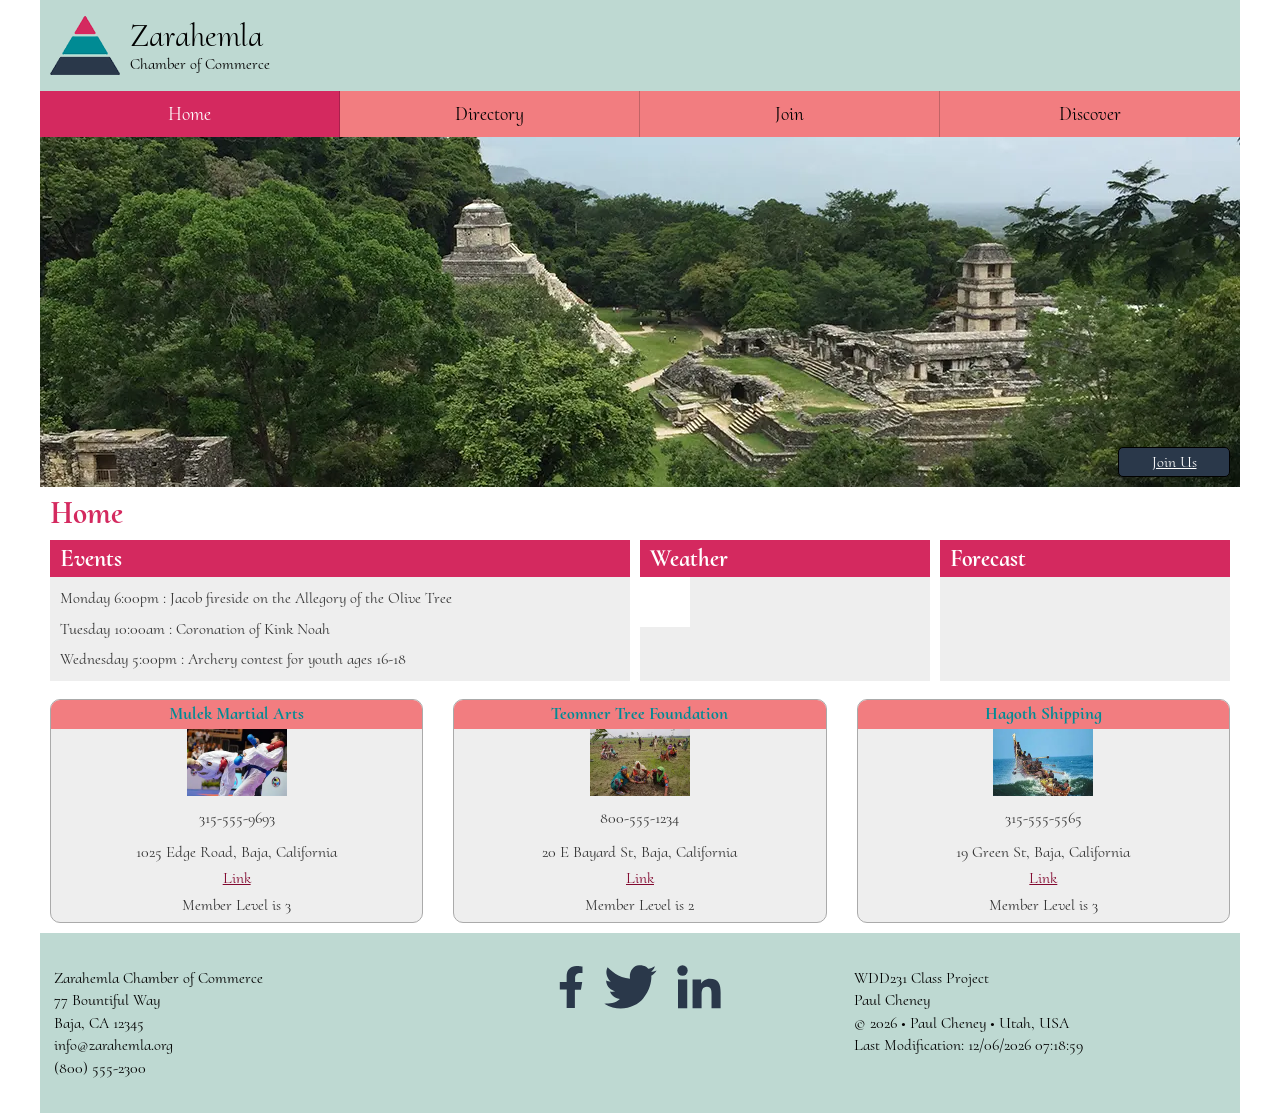
==== chamber/index.html @ bd66b4e0 "updated" ====
<!DOCTYPE html>
<html lang="en">
<head>
    <meta charset="UTF-8">
    <meta name="viewport" content="width=device-width, initial-scale=1.0">
    <title>Zarahemla Chamber of Commerce</title>
    <meta name="description" content="Zarahemla Chamber of Commerce home page">
    <meta name="author" content="Paul Cheney">

    <meta property="og:title" content="Zarahemla Chamber of Commerce">
    <meta property="og:type" content="website">
    <meta property="og:url" content="https://paulcheney.github.io/wdd231/chamber">
    <meta property="og:image" content="https://paulcheney.github.io/wdd231/chamber/images/hero.webp">


    <link href="styles/normalize.css" rel="stylesheet">
    <link href="styles/base.css" rel="stylesheet">
    <link href="styles/larger.css" rel="stylesheet">

    <link rel="preconnect" href="https://fonts.googleapis.com">
    <link rel="preconnect" href="https://fonts.gstatic.com" crossorigin>
    <link href="https://fonts.googleapis.com/css2?family=Cormorant+Upright:wght@300;500&display=swap" rel="stylesheet">


    <link rel="icon" href="favicon.ico">
</head>
<body>
    <header>
        <img src="images/logo.webp" alt="Zarahemla" width="70" height="59">
        <div>
        <span>Zarahemla</span>
        <div>Chamber of Commerce</div>
    </div>
        <button id="hamburger" aria-label="navigation"></button>
    </header>
    <nav id="navbar">
        <ul>
            <li class="active"><a href="index.html">Home</a></li>
            <li><a href="directory.html">Directory</a></li>
            <li><a href="join.html">Join</a></li>
            <li><a href="discover.html">Discover</a></li>
        </ul>
    </nav>
    <main>
        <div class="hero">
            <img src="images/hero.webp" width="1200" height="350" alt="Zarahemla">
            <a href="join.html">Join Us</a>
        </div>
        <h1>Home</h1>

        <section class="ew">
            <div class="events">
                <h2>Events</h2>
                <p>Monday 6:00pm : Jacob fireside on the Allegory of the Olive Tree</p>
                <p>Tuesday 10:00am : Coronation of Kink Noah</p>
                <p>Wednesday 5:00pm : Archery contest for youth ages 16-18</p>
            </div>
            <div class="weather">
                <h2 id="city">Weather</h2>
                <div>
                    <img id="weather-icon" src="images/fake.png" alt="weather-icon" width="50" height="50">
                    <span id="report"></span>
                </div>
            </div>
            <div>
                <h2>Forecast</h2>
                <span id="forecast"></span>
            </div>
        </section> <!-- End Events and Weather -->


        <section id="spot"></section>








    </main>
    <footer>
        <section class="address">
            <p>Zarahemla Chamber of Commerce</p>
            <p>77 Bountiful Way</p>
            <p>Baja, CA 12345</p>
            <p>info@zarahemla.org</p>
            <p>(800) 555-2300</p>
        </section>
        <section class="social">
            <a href="#"><img src="images/facebook.svg" alt="facebook" width="178" height="314"></a>
            <a href="#"><img src="images/twitter.svg" alt="facebook" width="392" height="320"></a>
            <a href="#"><img src="images/linked-in.svg" alt="facebook" width="306" height="307"></a>
        </section>
        <section class="project">
            <p>WDD231 Class Project</p>
            <p>Paul Cheney</p>
            <p>&copy; <span id="currentyear"></span> • Paul Cheney • Utah, USA</p>
            <p id="lastModified"></p>
        </section>
        
    </footer>
    
    <script src="scripts/getdates.js"></script>
    <script src="scripts/navigation.js"></script>
    <script src="scripts/currentweather.js"></script>
    <script src="scripts//spotlight.js"></script>
</body>
</html>
---- chamber/styles/base.css ----
/* COLOR SCHEME */
/* Red #d4295f */
/* Orange #f27d80 */
/* Tan #bed9d2 */
/* Blue #008b94 */
/* Navy #2a384a */
* {
    font-family: "Cormorant Upright", serif;
}

/************************** HEADER **************************/
header {
    background-color: #bed9d2;
    display: flex;
    align-items: center;
    justify-content: left;
}
header img {display: block; padding: 16px 10px;}
header span:first-child {font-size: 2rem;}
header span:nth-child(2) {font-size: 1rem;}


/************************** NAVIGATION **************************/
nav {
    background-color: #f27d80;
}
nav ul {
    margin: 0;
    padding: 0;
    list-style: none;
}
nav ul li a {
    color: #000;
    text-decoration: none;
    padding: .75rem;
    display: block;
    text-align: center;
    font-size: 1.2rem;
    border-bottom: 1px solid rgba(0,0,0,0.2);
}
nav ul li.active a {background-color: #d4295f; color: #fff;}
nav ul li a:hover {
    background-color: rgba(255,255,255,0.15);
}

/************************** HAMBURGER NAVIGATION **************************/
button#hamburger {
    position: absolute;
    top: 0;
    right: 0;
	background: none;
	border: none;
	display: block;
	padding-bottom: .6rem;
	font-size: 2rem;
	color: #2a384a;
	text-align: center;
	width: 50px;
	cursor: pointer;
    font-family: 'Trebuchet MS', sans-serif;
}

button#hamburger::before {
	content: "\2630";
}
button#hamburger.show::before {
	content: "x";
}
/************ Animate open and closed *************/
nav {
    display: grid;
    grid-template-rows: 0fr;
    transition: grid-template-rows 0.5s ease-out;
}
nav.show {
    grid-template-rows: 1fr;
}
nav ul {overflow: hidden;}

/************ Hero Image *************/
.hero {
    max-width: 1200px;
    position: relative;
}
.hero img {
    width: 100%;
    height: auto;
    display: block;
}
.hero a{
    position: absolute;
    right: 10px;
    bottom: 10px;
    display: block;
    width: 100px;
    text-align: center;
    color: white;
    border: solid 1px #000;
    border-radius: 5px;
    padding: 5px;
    background-color: #2a384a;
}



/************ Overall Page Styling *************/
main h1 {
    margin: .5rem 10px;
    color: #d4295f;
}
main h2 {
    margin: .5rem 10px;
    color: #008b94;
}
main h3 {
    margin: .5rem 10px;
    color: #333;
}
main p {
    margin: .5rem 10px;
    color: #333;
}
main a {
    color: #82082f;
}

/************ Events and Weather *************/
section.ew {margin: .5rem 10px;}
section.ew div {background-color: #eee;}
section.ew h2 {
    margin: 0;
    background-color: #d4295f;
    color: white;
    padding: 5px 10px;
}
div.events p{
    margin: .75rem 10px
}
div.weather div{
    display: flex;
}
div.weather p {
    font-family: Verdana, sans-serif;
    margin: .2rem 0;
    font-size: .75rem;
    color: #008b94;

}
#forecast p {
    margin: .5rem 10px;
    font-family: Verdana, sans-serif;
    color: #008b94;
}


/************************** HOME PAGE SPOTLIGHTS HERE **************************/
#spot div {
    background-color: #eee;
    text-align: center;
    border: 1px solid #aaa;
    border-radius: 10px;
    overflow: hidden;
    margin: 10px;
}
#spot h2 {
    background-color: #f27d80;
    margin: 0;
    padding: .3rem 0;
    font-size: 1.1rem;
}
#spot p {
    margin: 0;
    padding: .5rem;
}
#spot img {
    width: 100px;
    height: auto;
}








/************************** DIRECTORY HERE **************************/
div.theButtons {width: 100%; text-align: center;}
div.theButtons button.active {background-color: #f27d80;}
div.theButtons button {
  margin: 0 1rem; 
  padding: .7rem 1rem;
  border-radius: 10px;
  border: 1px solid #666;
}
div#members {
  margin: 0 2vw;
}
/*GRID layout here*/
div.grid {
  display: flex;
  flex-wrap: wrap;
  gap:8px;
  justify-content: center;
  
}
div.grid section {
  text-align: center;
  margin: 1rem 0;
  border: solid 1px #aaa;
  background-color: #eee;
  border-radius: 10px;
  overflow: hidden;
}
div.grid img:first-child {width: 100%; height: auto;}
div.grid h3 {margin: .2rem 0;}
div.grid p {margin: .2rem 0;}

/*LIST layout here*/
div.list section {
  display: grid;
  grid-template-columns: auto auto auto auto;
  align-items: center;
  margin: .5rem 0;
  padding: 5px;
  border: solid 1px #aaa;
  background-color: #eee;
  border-radius: 10px;
  overflow: hidden;
}
div.list img:first-child {display: none;}





/************************** MODAL POPUPS **************************/
.mslvl aside {
    border: solid 1px #444;
    border-radius: 5px 20px;
    padding: 10px;
    background-color: #bed9d2;
    text-align: center;
    margin-bottom: 1rem;

    animation-duration: 2s;
    animation-name: slidein;
}

@keyframes slidein {
    0% {
      opacity: 0%;
      margin-top: 50px;
      background-color: #aebb1a;
    }
    100% {
      opacity: 100%;
      margin-top: 0px;
      background-color: #bed9d2;
    }
  }



#mlModal {
    position: relative;
    border: 2px solid #f27d80;
    border-radius: 8px;
    padding: .5rem;
    background-color: #eee;
    box-shadow: 0 0 15px #777;
    width: 90%;
}

#mlModal div {
    display: grid;
    grid-template-columns: auto 44px;
    border-bottom: dashed 1px #aaa;
  }
  
  #mlModal h4 {
    font-size: 1.5rem;;
    font-weight: 500;
    margin: 0;
  }
  #mlModal span {
    font-size: 1rem;;
  }

  ::backdrop {
    background-color: rgba(255, 255, 255, 0.75);
  }
  
  #mlModal button {
    width: 44px;
    height: 44px;
    border: 1px solid rgba(0, 0, 0, 0.1);
    border-radius: 8px;
    background-color: #ccc;
    font-size: 1.5rem;
  }






/************************** JOIN FORM **************************/
.sbs {padding: 1rem;}
form.designOne {
    margin: 1rem 2%;
}
.designOne label {
    display: block;
    font-size: .8rem;
    color: #d4295f;
    padding-top: .2rem;
}
.designOne h3 {
    font-size: .9rem;
    color: #E07A5F;
    margin: 1.5rem 0 .2rem 0;
    border-bottom: 1px solid #eee;
}

.designOne input[type=text],
.designOne input[type=tel],
.designOne input[type=date],
.designOne input[type=email],
.designOne textarea,
.designOne select {
    display: block;
    margin: .1rem 0 1rem 0 ;
    padding: .3rem;
    border: 1px solid #999;
    border-radius: 4px;
    border-left-width: 5px;
    border-left-color:#555;
    font-size: 1rem;
    color: #3D405B;
    width: 250px;
}

.designOne input:required {border-left-color: #d70000;}
.designOne input:focus {border-left-color: black; outline:none;}
.designOne input:required:valid{border-left-color: green;}

.designOne input[type=submit] {
    border: 1px solid black;
    text-align: center;
    color: white;
    padding: .75rem 1.5rem;
    margin: 2rem 0;
    font-size: 1.2rem;
    -webkit-appearance: none;
    appearance: none;
    animation: color_change 2s infinite alternate linear;
}

  @keyframes color_change {
	0% {border-radius: 1px 20px; background-color: #3D405B;}
    100% {border-radius: 20px 1px; background-color: rgb(85, 126, 128);}
}
.designOne input:-webkit-autofill{
-webkit-text-fill-color: #3D405B;
}



#results {
background-color: #F4F1DE;
padding: 0 1rem;
margin: 10px;
border: 1px solid #E07A5F;
border-radius: 6px;
}


/************************** DISCOVER PAGE HERE **************************/
#allplaces div {
    margin: 1rem 8px;
    padding: 10px;
    border: 1px solid #999;
    background-color: #eee;
    border-radius: 8px;
    overflow: hidden;
    
    display: grid;
    gap:10px;
    grid-template-areas: 
    "name" 
    "photograph"
    "description"
    "cost"
    "location"
    "button"
  }
  #allplaces div h2 {
    margin: 1rem 0px;
    grid-area: name;
  }
  #allplaces div img {
    width: 100%;
    grid-area: photograph;
  }
  #allplaces div p {
    margin: 1rem 0px;
    grid-area: description;
  }
  #allplaces div address {
    margin: 1rem 0px;
    grid-area: location;
  }
  #allplaces div button {
    margin: 1rem 0px;
    background-color: #d4295f;
    color: #eee;
    border:none;
    border-radius: 30px;
    padding: 1rem;
    grid-area: button;
  }



/************************** FOOTER **************************/
footer {
    background-color: #bed9d2;
}
footer section {
    padding: 2rem 10px;
}
footer section.social {
    display: flex;
    justify-content: center
}

footer img {
    width: auto;
    height: 44px;
    margin: 0 10px;
}
footer p {
    margin: .25rem;
}
---- chamber/styles/larger.css ----
@media only screen and (min-width: 64rem) {
    button#hamburger {
        display: none;
    }

  nav {grid-template-rows: 1fr;}

    nav ul {
        display: flex;
    }

    nav ul li {
        flex: 1 1 100%;
    }

    nav ul li a {
        border: none;
        border-right: 1px solid rgba(0,0,0,0.2);
    }
    nav ul li:last-child a {border:none;}

    /************ Events and Weather *************/
    section.ew {
        display: grid;
        grid-template-columns: 2fr 1fr 1fr;
        column-gap: 10px;
    }

    /************ JOIN page *************/
    .sbs {
        display: grid;
        grid-template-columns: 1fr 1fr;
    }

    /************************** HOME PAGE SPOTLIGHTS HERE **************************/
    #spot {
        display: grid;
        grid-template-columns: 1fr 1fr 1fr;
        column-gap: 10px;
    }



    header,
    main,
    nav,
    footer {
        max-width: 1200px;
        margin: 0 auto;
    }

    footer {
        display: grid;
        grid-template-columns: 1fr 1fr 1fr;
    }

    /************************** DISCOVER PAGE HERE **************************/
    #allplaces {
        display: grid;
        grid-template-columns: 1fr 1fr;
       }


} /* end media query */
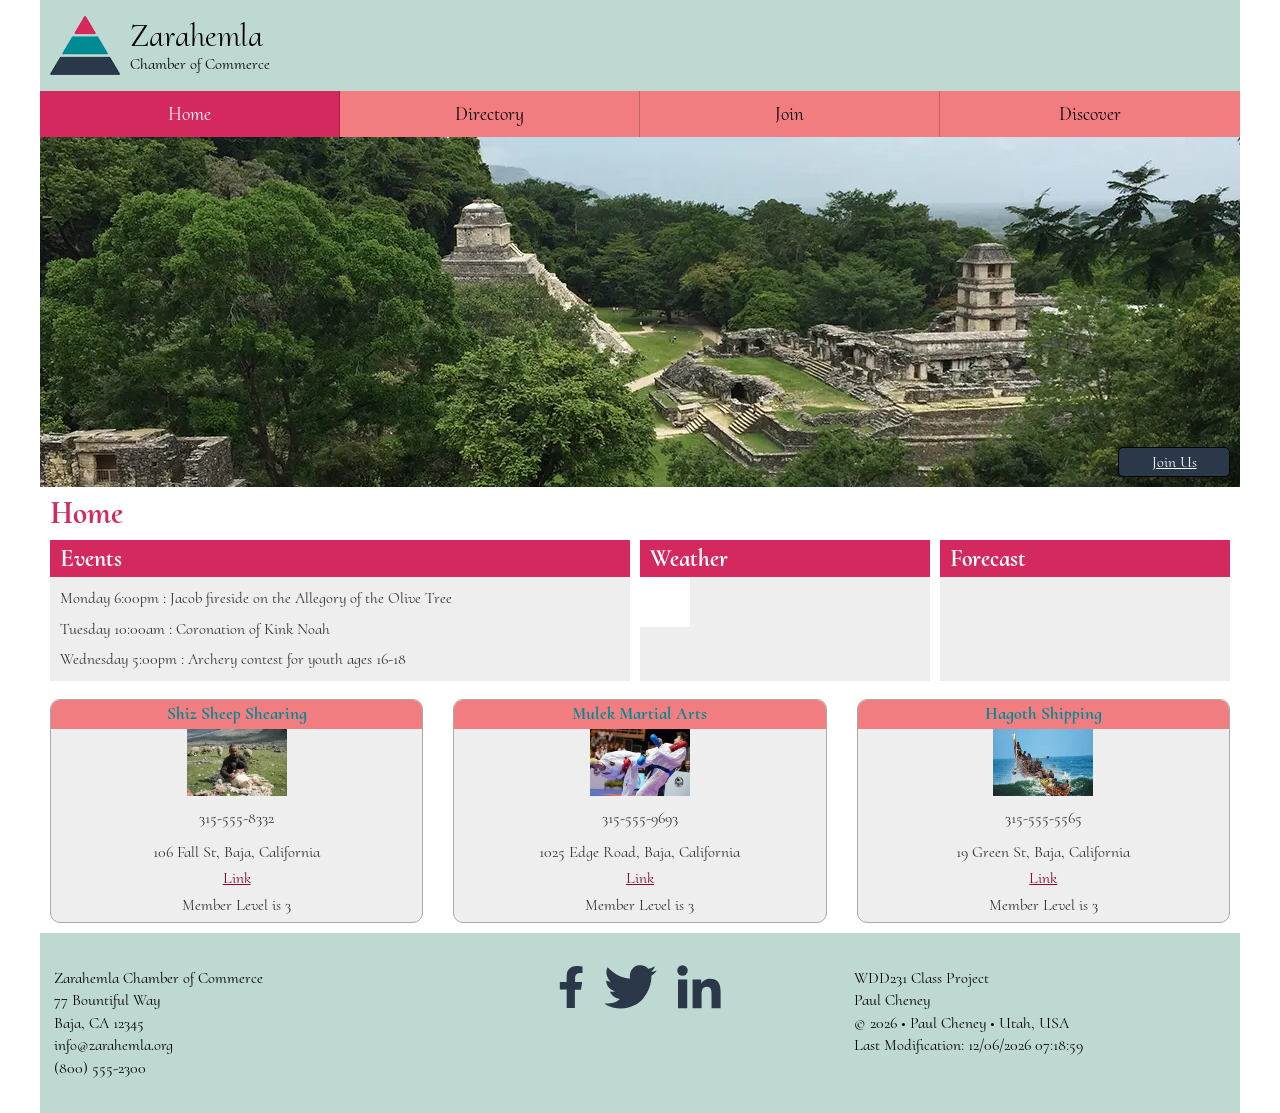
==== commit 301fed9e: "upload" ====
--- a/chamber/index.html
+++ b/chamber/index.html
@@ -8,9 +8,12 @@
     <meta name="author" content="Paul Cheney">
 
     <meta property="og:title" content="Zarahemla Chamber of Commerce">
+    <meta property="og:description" content="Zarahemla Chamber of Commerce home page">
+    <meta property="og:url" content="https://paulcheney.github.io/wdd231/chamber">
+    <meta property="og:locale" content="en_US">
+    <meta property="og:image" content="https://paulcheney.github.io/wdd231/chamber/images/hero.webp" />
     <meta property="og:type" content="website">
-    <meta property="og:url" content="https://paulcheney.github.io/wdd231/chamber">
-    <meta property="og:image" content="https://paulcheney.github.io/wdd231/chamber/images/hero.webp">
+    <meta property="og:site_name" content="wdd231 Zarahemla Chamber of Commerce - by Paul Cheney">
 
 
     <link href="styles/normalize.css" rel="stylesheet">
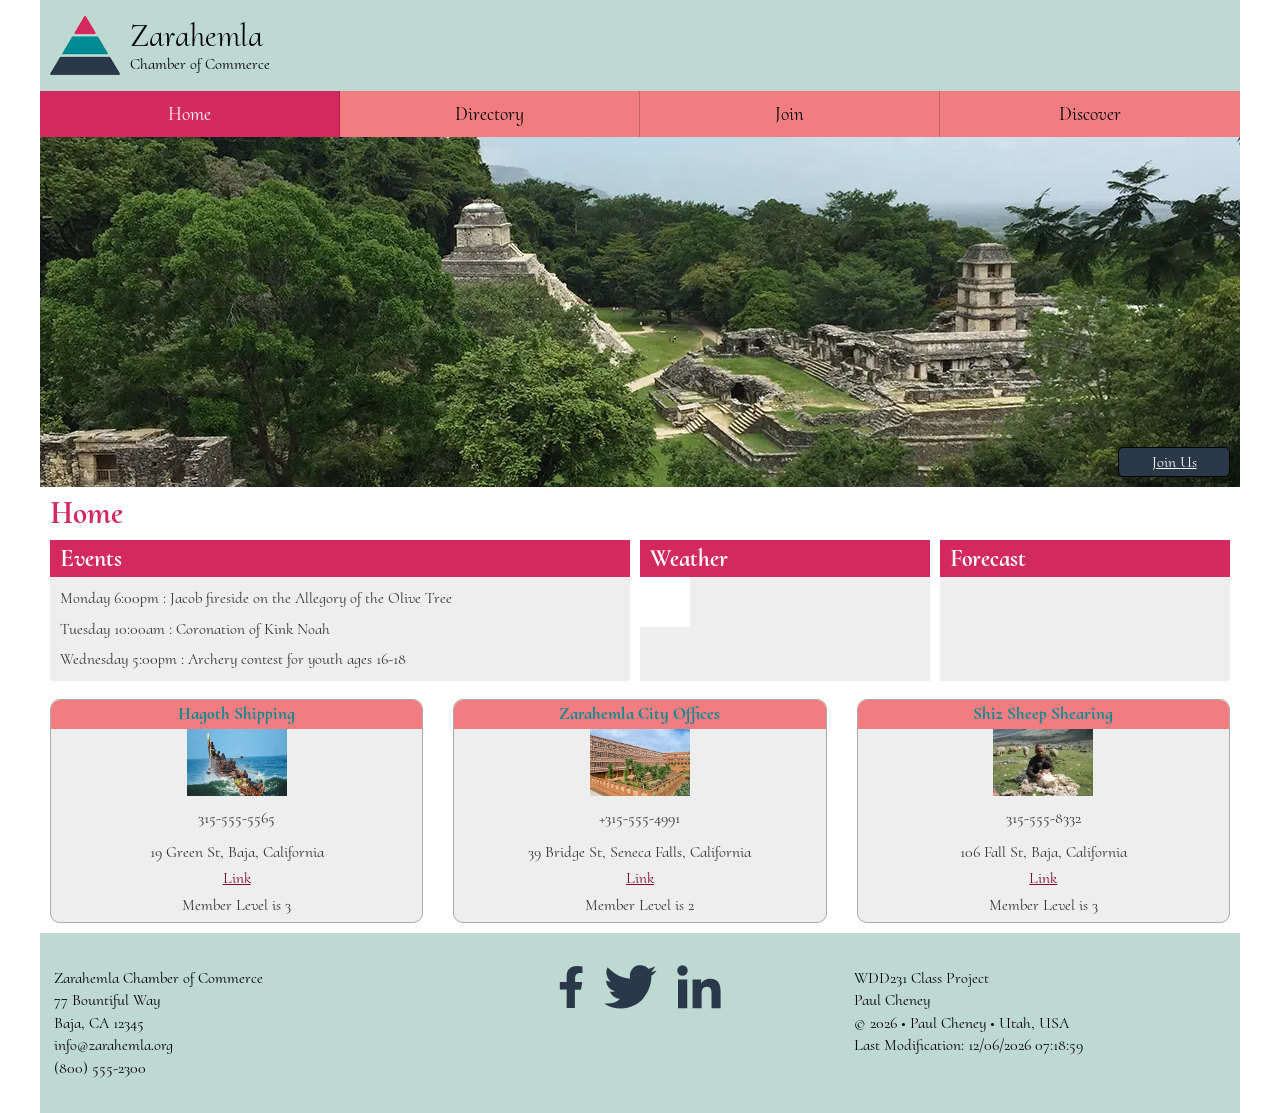
==== commit bdf4a5d6: "fixes" ====
--- a/chamber/index.html
+++ b/chamber/index.html
@@ -4,11 +4,11 @@
     <meta charset="UTF-8">
     <meta name="viewport" content="width=device-width, initial-scale=1.0">
     <title>Zarahemla Chamber of Commerce</title>
-    <meta name="description" content="Zarahemla Chamber of Commerce home page">
+    <meta name="description" content="Zarahemla Chamber of Commerce home page for the cities of the Book or Mormon peoples.">
     <meta name="author" content="Paul Cheney">
 
     <meta property="og:title" content="Zarahemla Chamber of Commerce">
-    <meta property="og:description" content="Zarahemla Chamber of Commerce home page">
+    <meta property="og:description" content="Zarahemla Chamber of Commerce home page for the cities of the Book or Mormon peoples">
     <meta property="og:url" content="https://paulcheney.github.io/wdd231/chamber">
     <meta property="og:locale" content="en_US">
     <meta property="og:image" content="https://paulcheney.github.io/wdd231/chamber/images/hero.webp" />
--- a/chamber/styles/base.css
+++ b/chamber/styles/base.css
@@ -21,9 +21,6 @@
 
 
 /************************** NAVIGATION **************************/
-nav {
-    background-color: #f27d80;
-}
 nav ul {
     margin: 0;
     padding: 0;
@@ -68,6 +65,7 @@
 }
 /************ Animate open and closed *************/
 nav {
+    background-color: #f27d80;
     display: grid;
     grid-template-rows: 0fr;
     transition: grid-template-rows 0.5s ease-out;
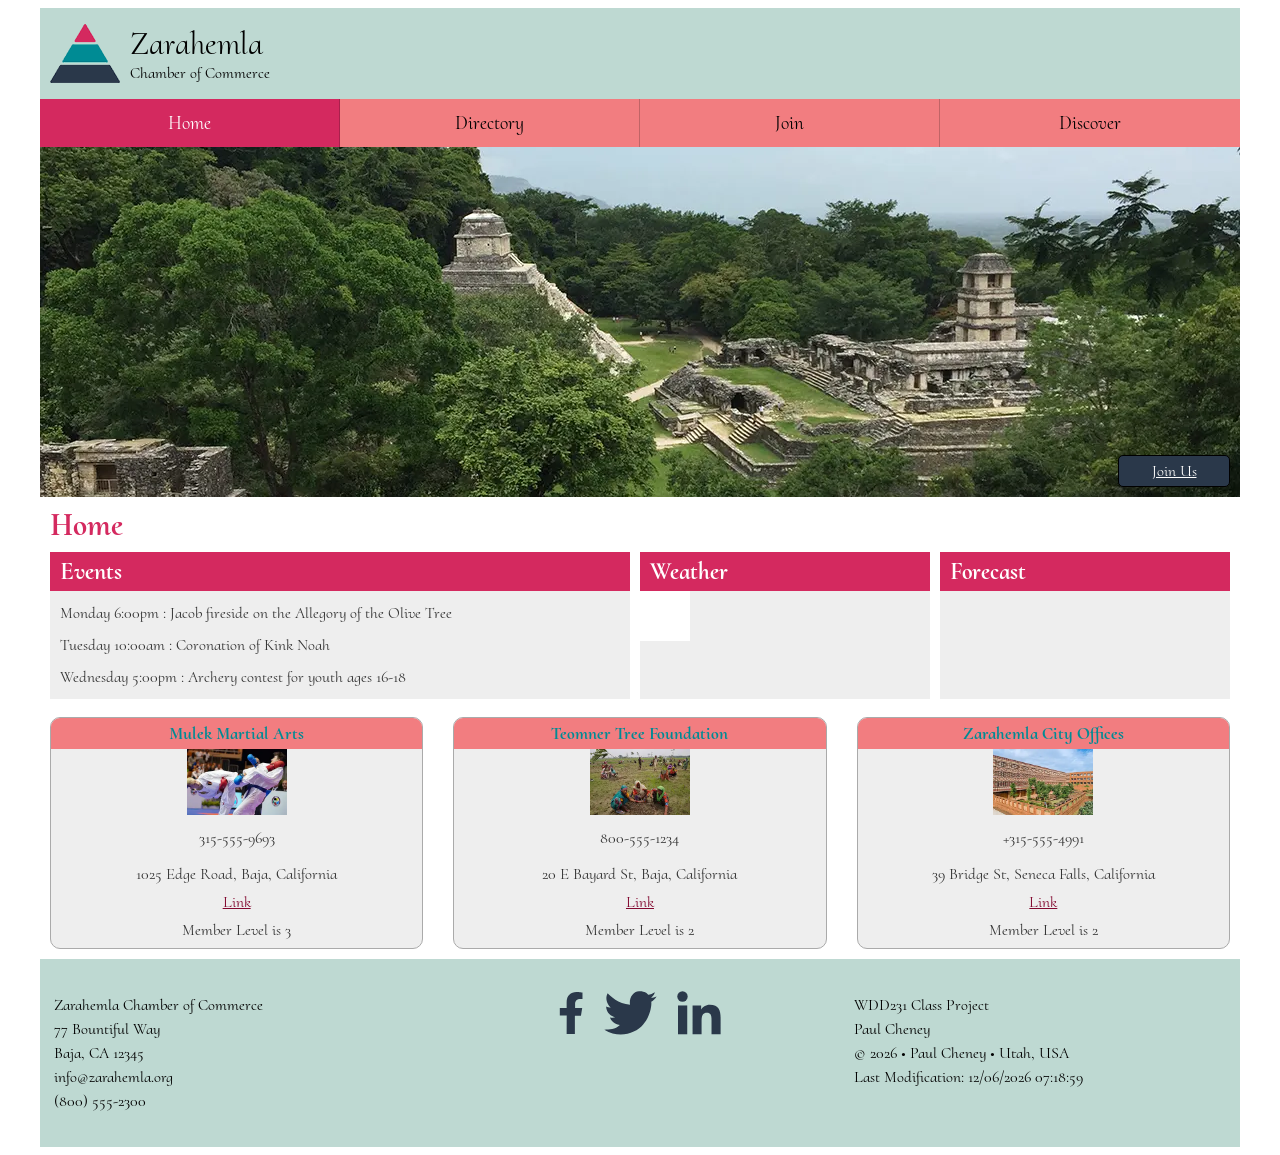
==== commit 780a978d: "comment" ====
--- a/chamber/index.html
+++ b/chamber/index.html
@@ -16,7 +16,7 @@
     <meta property="og:site_name" content="wdd231 Zarahemla Chamber of Commerce - by Paul Cheney">
 
 
-    <link href="styles/normalize.css" rel="stylesheet">
+    <!-- <link href="styles/normalize.css" rel="stylesheet"> -->
     <link href="styles/base.css" rel="stylesheet">
     <link href="styles/larger.css" rel="stylesheet">
 
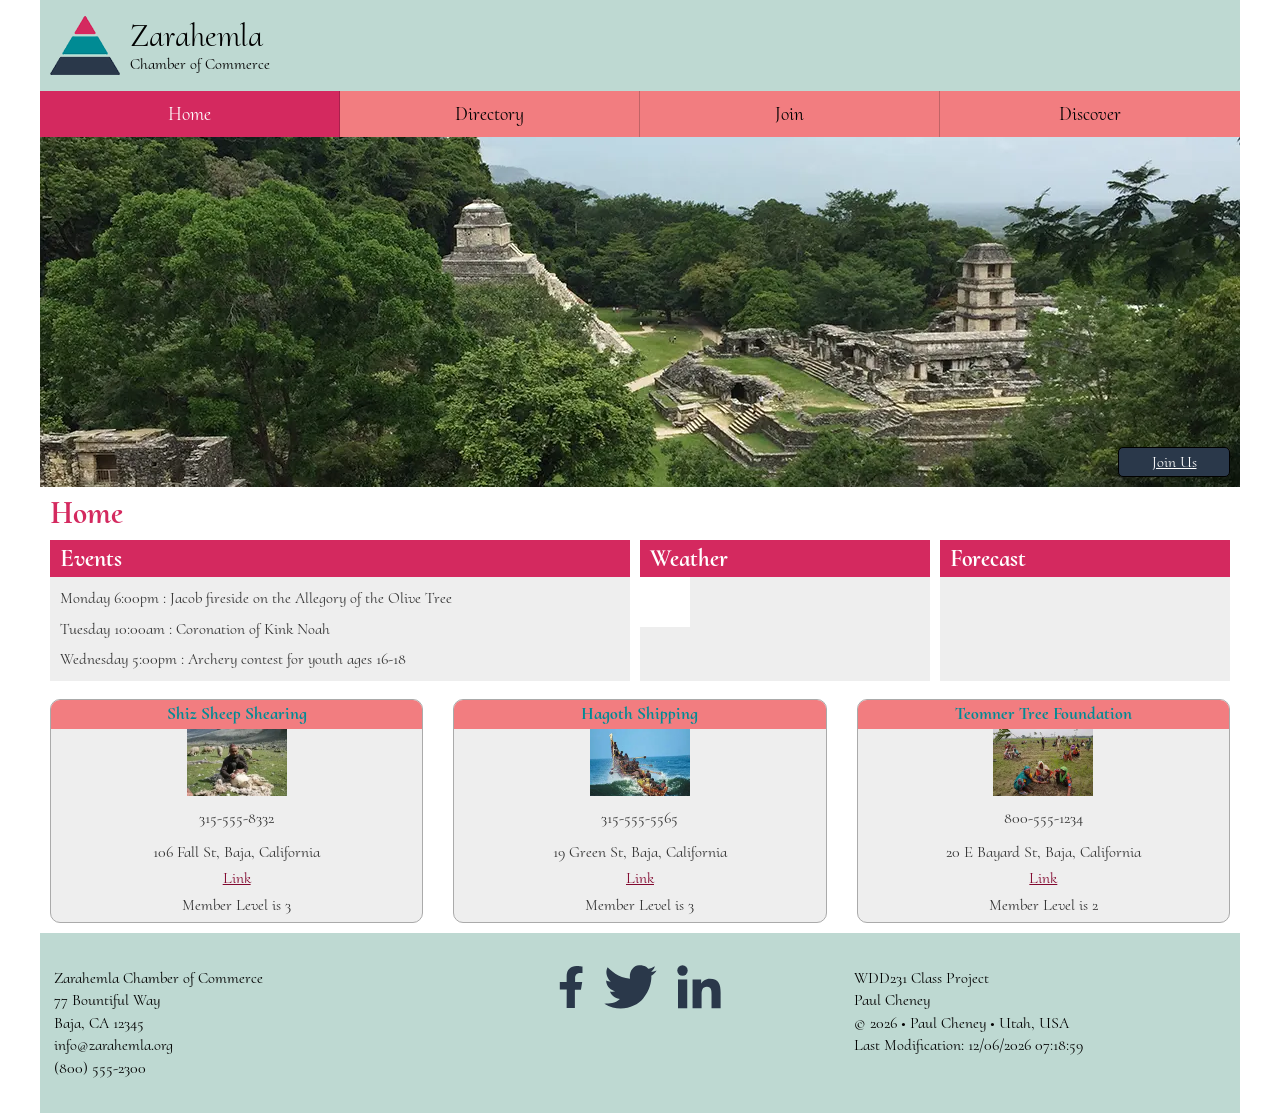
==== commit f05f6eec: "add normalize" ====
--- a/chamber/index.html
+++ b/chamber/index.html
@@ -16,7 +16,7 @@
     <meta property="og:site_name" content="wdd231 Zarahemla Chamber of Commerce - by Paul Cheney">
 
 
-    <!-- <link href="styles/normalize.css" rel="stylesheet"> -->
+    <link href="styles/normalize.css" rel="stylesheet">
     <link href="styles/base.css" rel="stylesheet">
     <link href="styles/larger.css" rel="stylesheet">
 
--- a/chamber/styles/base.css
+++ b/chamber/styles/base.css
@@ -25,6 +25,7 @@
     margin: 0;
     padding: 0;
     list-style: none;
+    overflow: hidden;
 }
 nav ul li a {
     color: #000;
@@ -73,7 +74,6 @@
 nav.show {
     grid-template-rows: 1fr;
 }
-nav ul {overflow: hidden;}
 
 /************ Hero Image *************/
 .hero {
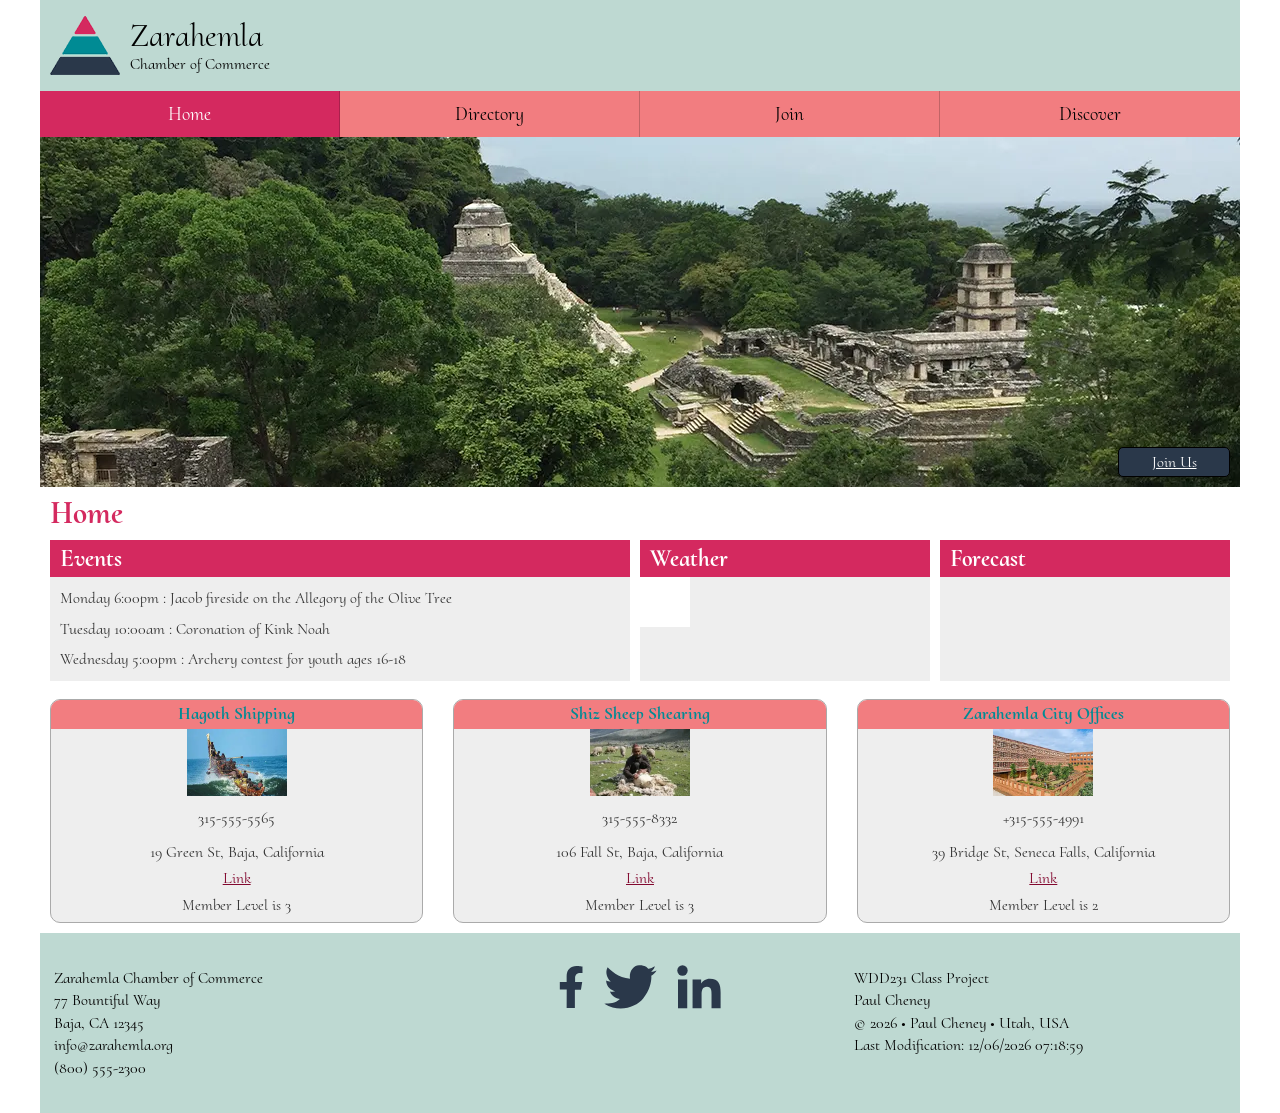
==== commit cfc575c5: "update" ====
--- a/chamber/index.html
+++ b/chamber/index.html
@@ -6,7 +6,9 @@
     <title>Zarahemla Chamber of Commerce</title>
     <meta name="description" content="Zarahemla Chamber of Commerce home page for the cities of the Book or Mormon peoples.">
     <meta name="author" content="Paul Cheney">
+    <link rel="icon" href="favicon.ico">
 
+    <!-- Open Graph -->
     <meta property="og:title" content="Zarahemla Chamber of Commerce">
     <meta property="og:description" content="Zarahemla Chamber of Commerce home page for the cities of the Book or Mormon peoples">
     <meta property="og:url" content="https://paulcheney.github.io/wdd231/chamber">
@@ -15,17 +17,23 @@
     <meta property="og:type" content="website">
     <meta property="og:site_name" content="wdd231 Zarahemla Chamber of Commerce - by Paul Cheney">
 
-
+    <!-- Styles -->
     <link href="styles/normalize.css" rel="stylesheet">
     <link href="styles/base.css" rel="stylesheet">
     <link href="styles/larger.css" rel="stylesheet">
 
+    <!-- Google Link -->
     <link rel="preconnect" href="https://fonts.googleapis.com">
     <link rel="preconnect" href="https://fonts.gstatic.com" crossorigin>
     <link href="https://fonts.googleapis.com/css2?family=Cormorant+Upright:wght@300;500&display=swap" rel="stylesheet">
 
+    <!-- Script Links -->
+    <script src="scripts/getdates.js" defer></script>
+    <script src="scripts/navigation.js" defer></script>
+    <script src="scripts/currentweather.js" defer></script>
+    <script src="scripts//spotlight.js" defer></script>
 
-    <link rel="icon" href="favicon.ico">
+
 </head>
 <body>
     <header>
@@ -104,9 +112,5 @@
         
     </footer>
     
-    <script src="scripts/getdates.js"></script>
-    <script src="scripts/navigation.js"></script>
-    <script src="scripts/currentweather.js"></script>
-    <script src="scripts//spotlight.js"></script>
 </body>
 </html>
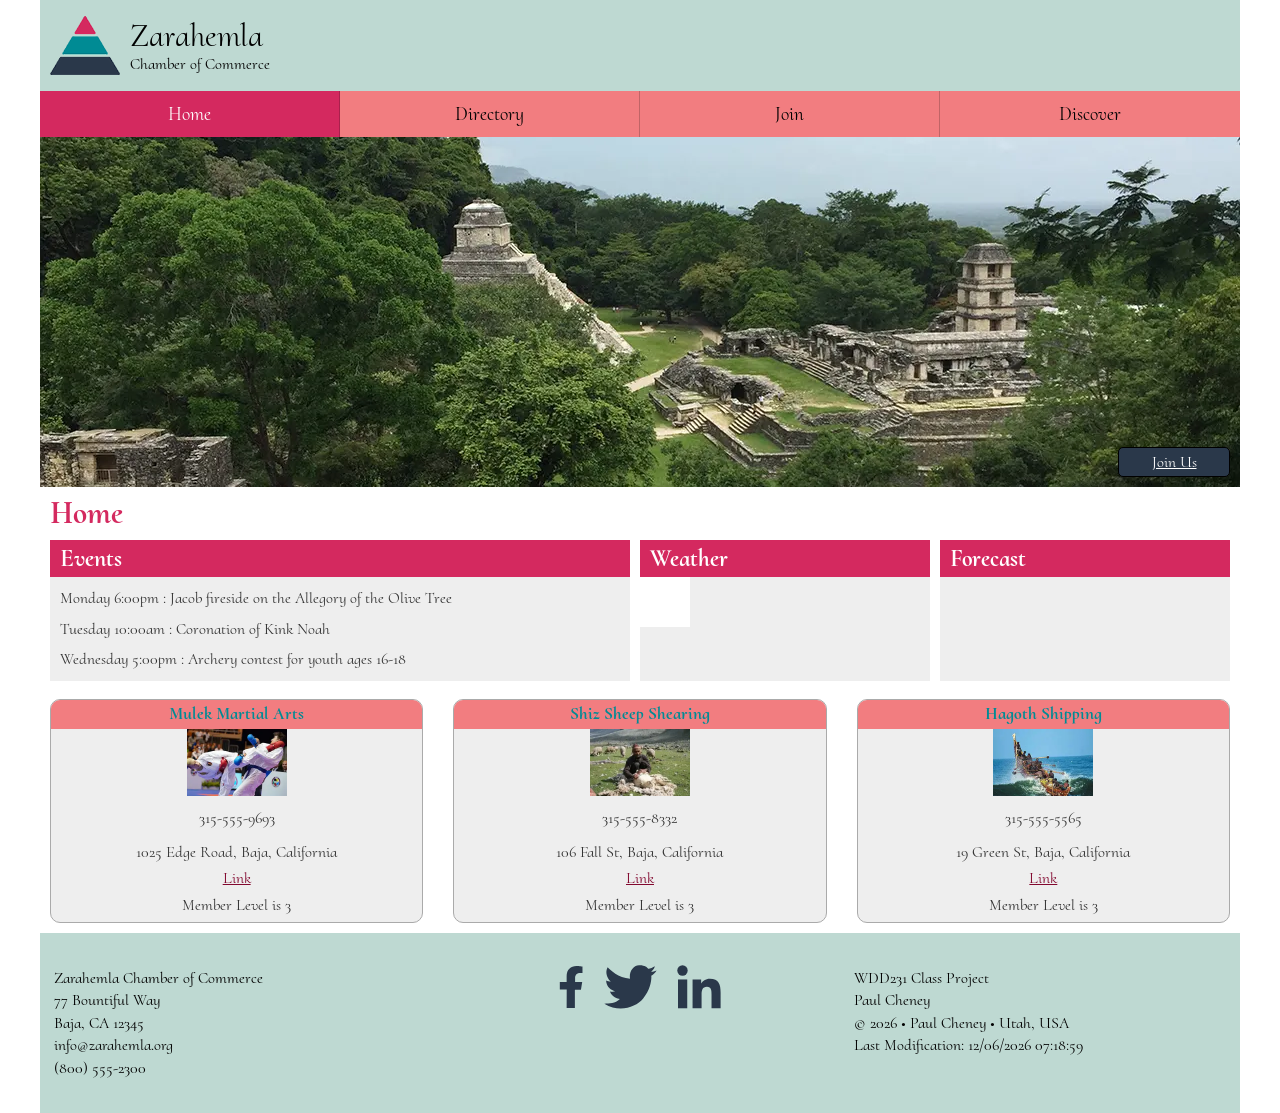
==== commit 364090bc: "up" ====
--- a/chamber/index.html
+++ b/chamber/index.html
@@ -100,8 +100,8 @@
         </section>
         <section class="social">
             <a href="#"><img src="images/facebook.svg" alt="facebook" width="178" height="314"></a>
-            <a href="#"><img src="images/twitter.svg" alt="facebook" width="392" height="320"></a>
-            <a href="#"><img src="images/linked-in.svg" alt="facebook" width="306" height="307"></a>
+            <a href="#"><img src="images/twitter.svg" alt="twitter" width="392" height="320"></a>
+            <a href="#"><img src="images/linked-in.svg" alt="linkedin" width="306" height="307"></a>
         </section>
         <section class="project">
             <p>WDD231 Class Project</p>
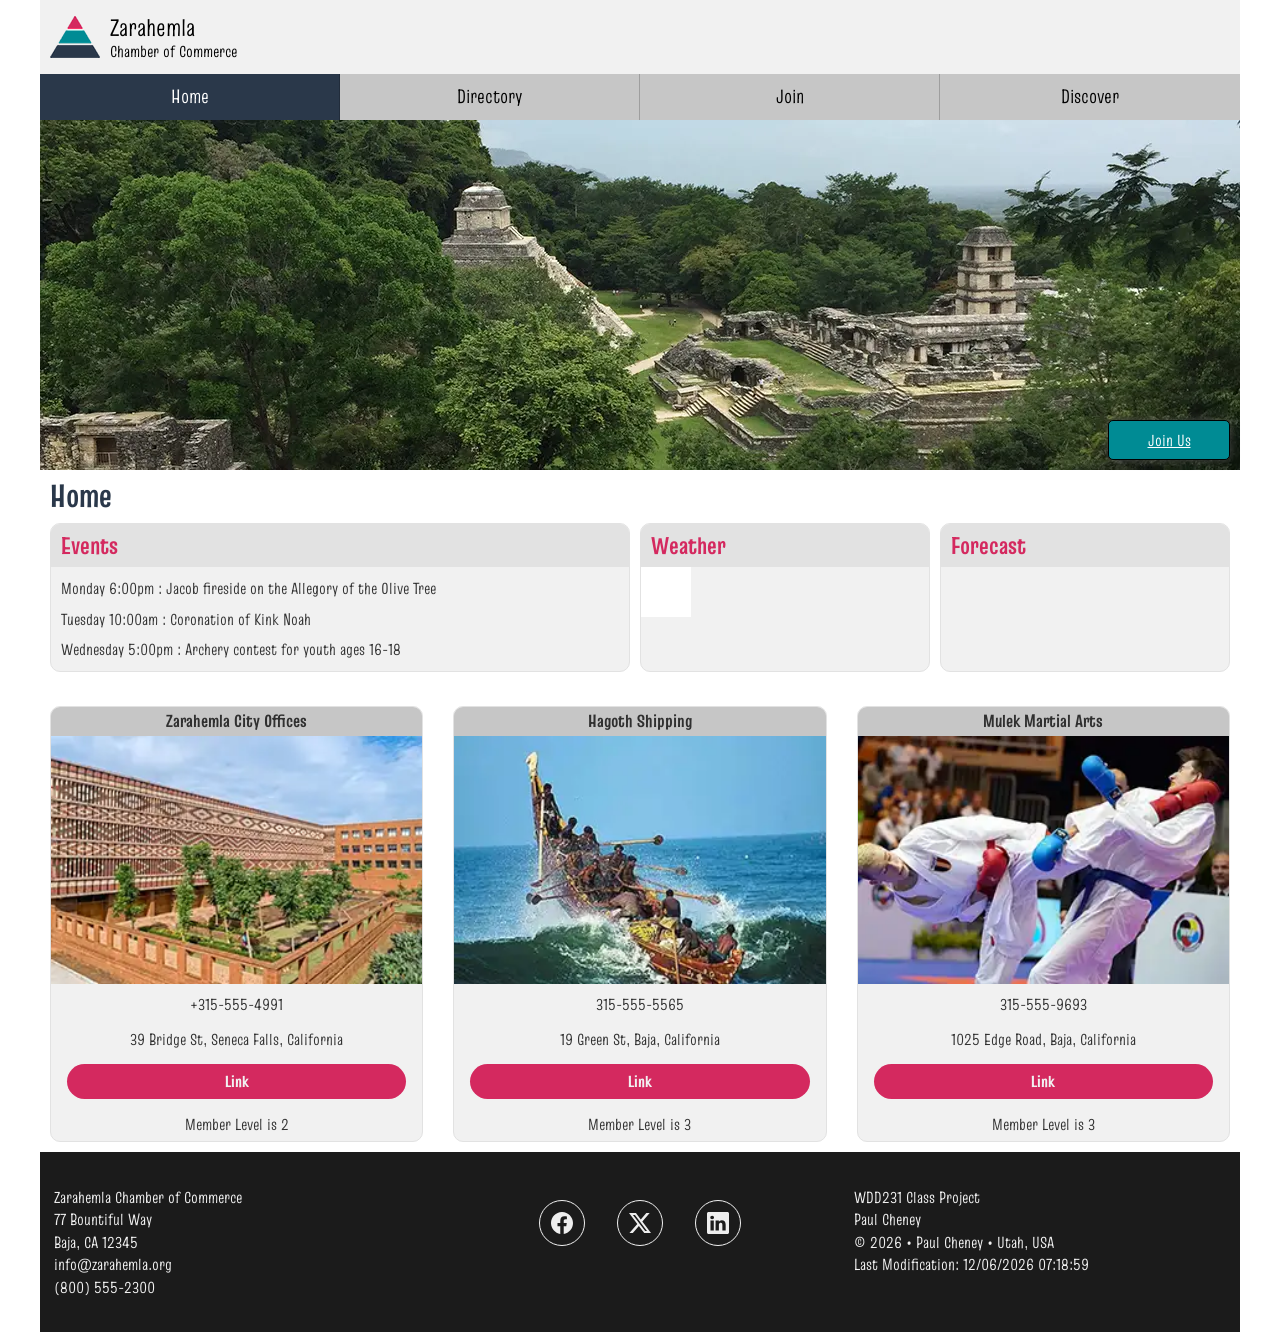
==== commit aa693bd2: "update" ====
--- a/chamber/index.html
+++ b/chamber/index.html
@@ -25,7 +25,7 @@
     <!-- Google Link -->
     <link rel="preconnect" href="https://fonts.googleapis.com">
     <link rel="preconnect" href="https://fonts.gstatic.com" crossorigin>
-    <link href="https://fonts.googleapis.com/css2?family=Cormorant+Upright:wght@300;500&display=swap" rel="stylesheet">
+    <link href="https://fonts.googleapis.com/css2?family=Truculenta:opsz,wght@12..72,100..900&display=swap" rel="stylesheet">
 
     <!-- Script Links -->
     <script src="scripts/getdates.js" defer></script>
@@ -99,9 +99,9 @@
             <p>(800) 555-2300</p>
         </section>
         <section class="social">
-            <a href="#"><img src="images/facebook.svg" alt="facebook" width="178" height="314"></a>
-            <a href="#"><img src="images/twitter.svg" alt="twitter" width="392" height="320"></a>
-            <a href="#"><img src="images/linked-in.svg" alt="linkedin" width="306" height="307"></a>
+            <a href="#"><img src="images/social-facebook.svg" alt="facebook" width="16" height="16"></a>
+            <a href="#"><img src="images/social-x.svg" alt="X" width="16" height="16"></a>
+            <a href="#"><img src="images/social-linkedin.svg" alt="linkedin" width="16" height="16"></a>
         </section>
         <section class="project">
             <p>WDD231 Class Project</p>
--- a/chamber/styles/base.css
+++ b/chamber/styles/base.css
@@ -1,193 +1,226 @@
-/* COLOR SCHEME */
-/* Red #d4295f */
-/* Orange #f27d80 */
-/* Tan #bed9d2 */
-/* Blue #008b94 */
-/* Navy #2a384a */
+:root {
+  --color-primary: #d4295f;
+  --color-secondary: #2a384a;
+  --color-accent: #008b94;
+  /* Add a grey scale Colors */
+  --color-mygrey-00: lab(100% 0 0);
+  --color-mygrey-05: lab(95% 0 0);
+  --color-mygrey-10: lab(90% 0 0);
+  --color-mygrey-20: lab(80% 0 0);
+  --color-mygrey-30: lab(70% 0 0);
+  --color-mygrey-40: lab(60% 0 0);
+  --color-mygrey-50: lab(50% 0 0);
+  --color-mygrey-60: lab(40% 0 0);
+  --color-mygrey-70: lab(30% 0 0);
+  --color-mygrey-80: lab(20% 0 0);
+  --color-mygrey-90: lab(10% 0 0);
+  --color-mygrey-100: lab(0% 0 0);
+}
 * {
-    font-family: "Cormorant Upright", serif;
+  font-family: "Truculenta", sans-serif;
 }
 
 /************************** HEADER **************************/
 header {
-    background-color: #bed9d2;
-    display: flex;
-    align-items: center;
-    justify-content: left;
-}
-header img {display: block; padding: 16px 10px;}
-header span:first-child {font-size: 2rem;}
-header span:nth-child(2) {font-size: 1rem;}
-
+  background-color: var(--color-mygrey-05);
+  display: flex;
+  align-items: center;
+  justify-content: left;
+}
+header img {
+  display: block;
+  padding: 16px 10px;
+  width: 50px;
+  height: auto;
+}
+header span:first-child {
+  font-size: 1.5rem;
+}
+header span:nth-child(2) {
+  font-size: 0.75rem;
+}
 
 /************************** NAVIGATION **************************/
 nav ul {
-    margin: 0;
-    padding: 0;
-    list-style: none;
-    overflow: hidden;
+  margin: 0;
+  padding: 0;
+  list-style: none;
+  overflow: hidden;
 }
 nav ul li a {
-    color: #000;
-    text-decoration: none;
-    padding: .75rem;
-    display: block;
-    text-align: center;
-    font-size: 1.2rem;
-    border-bottom: 1px solid rgba(0,0,0,0.2);
-}
-nav ul li.active a {background-color: #d4295f; color: #fff;}
+  color: var(--color-mygrey-100);
+  text-decoration: none;
+  padding: 0.75rem;
+  display: block;
+  text-align: center;
+  font-size: 1.2rem;
+  border-bottom: 1px solid rgba(0, 0, 0, 0.2);
+}
+nav ul li.active a {
+  background-color: var(--color-secondary);
+  color: #fff;
+}
 nav ul li a:hover {
-    background-color: rgba(255,255,255,0.15);
+  background-color: var(--color-accent);
 }
 
 /************************** HAMBURGER NAVIGATION **************************/
 button#hamburger {
-    position: absolute;
-    top: 0;
-    right: 0;
-	background: none;
-	border: none;
-	display: block;
-	padding-bottom: .6rem;
-	font-size: 2rem;
-	color: #2a384a;
-	text-align: center;
-	width: 50px;
-	cursor: pointer;
-    font-family: 'Trebuchet MS', sans-serif;
+  position: absolute;
+  top: 0;
+  right: 0;
+  background: none;
+  border: none;
+  display: block;
+  padding-bottom: 0.6rem;
+  font-size: 2rem;
+  color: var(--color-mygrey-60);
+  text-align: center;
+  width: 50px;
+  cursor: pointer;
+  font-family: "Verdana", sans-serif;
 }
 
 button#hamburger::before {
-	content: "\2630";
+  content: "\2630";
 }
 button#hamburger.show::before {
-	content: "x";
+  content: "x";
 }
 /************ Animate open and closed *************/
 nav {
-    background-color: #f27d80;
-    display: grid;
-    grid-template-rows: 0fr;
-    transition: grid-template-rows 0.5s ease-out;
+  background-color: var(--color-mygrey-20);
+  display: grid;
+  grid-template-rows: 0fr;
+  transition: grid-template-rows 0.5s ease-out;
 }
 nav.show {
-    grid-template-rows: 1fr;
+  grid-template-rows: 1fr;
 }
 
 /************ Hero Image *************/
 .hero {
-    max-width: 1200px;
-    position: relative;
+  max-width: 1200px;
+  position: relative;
 }
 .hero img {
-    width: 100%;
-    height: auto;
-    display: block;
-}
-.hero a{
-    position: absolute;
-    right: 10px;
-    bottom: 10px;
-    display: block;
-    width: 100px;
-    text-align: center;
-    color: white;
-    border: solid 1px #000;
-    border-radius: 5px;
-    padding: 5px;
-    background-color: #2a384a;
-}
-
-
+  width: 100%;
+  height: auto;
+  display: block;
+}
+.hero a {
+  position: absolute;
+  right: 10px;
+  bottom: 10px;
+  display: block;
+  width: 100px;
+  text-align: center;
+  color: white;
+  border: solid 1px #000;
+  border-radius: 5px;
+  padding: 10px;
+  background-color: var(--color-accent);
+  box-shadow: 0 0 10px var(--color-mygrey-70);
+}
 
 /************ Overall Page Styling *************/
 main h1 {
-    margin: .5rem 10px;
-    color: #d4295f;
+  margin: 0.5rem 10px;
+  color: var(--color-secondary);
 }
 main h2 {
-    margin: .5rem 10px;
-    color: #008b94;
-}
-main h3 {
-    margin: .5rem 10px;
-    color: #333;
-}
+  margin: 0;
+  padding: 0.5rem 10px;
+  color: var(--color-primary);
+}
+
 main p {
-    margin: .5rem 10px;
-    color: #333;
+  margin: 0.5rem 10px;
+  color: #333;
 }
 main a {
-    color: #82082f;
+  color: #82082f;
 }
 
 /************ Events and Weather *************/
-section.ew {margin: .5rem 10px;}
-section.ew div {background-color: #eee;}
-section.ew h2 {
-    margin: 0;
-    background-color: #d4295f;
-    color: white;
-    padding: 5px 10px;
-}
-div.events p{
-    margin: .75rem 10px
-}
-div.weather div{
-    display: flex;
+.ew {
+  margin: 0.5rem 10px;
+}
+.ew > div {
+  background-color: var(--color-mygrey-05);
+  border: 1px solid var(--color-mygrey-10);
+  margin-bottom: 1rem;
+  border-radius: 10px;
+  overflow: hidden;
+}
+.ew h2 {
+  background-color: var(--color-mygrey-10);
+}
+div.events p {
+  margin: 0.75rem 10px;
+}
+div.weather div {
+  display: flex;
 }
 div.weather p {
-    font-family: Verdana, sans-serif;
-    margin: .2rem 0;
-    font-size: .75rem;
-    color: #008b94;
-
+  margin: 0.2rem 0;
+  font-size: 0.85rem;
+  color: var(--color-accent);
 }
 #forecast p {
-    margin: .5rem 10px;
-    font-family: Verdana, sans-serif;
-    color: #008b94;
-}
-
+  margin: 0.5rem 10px;
+  font-family: Verdana, sans-serif;
+  color: var(--color-mygrey-70);
+}
 
 /************************** HOME PAGE SPOTLIGHTS HERE **************************/
 #spot div {
-    background-color: #eee;
-    text-align: center;
-    border: 1px solid #aaa;
-    border-radius: 10px;
-    overflow: hidden;
-    margin: 10px;
+  background-color: var(--color-mygrey-05);
+  text-align: center;
+  border: 1px solid var(--color-mygrey-10);
+  border-radius: 10px;
+  overflow: hidden;
+  margin: 10px;
 }
 #spot h2 {
-    background-color: #f27d80;
-    margin: 0;
-    padding: .3rem 0;
-    font-size: 1.1rem;
+  background-color: var(--color-mygrey-20);
+  padding: 0.3rem 0;
+  font-size: 1.1rem;
+  color: var(--color-mygrey-80);
 }
 #spot p {
-    margin: 0;
-    padding: .5rem;
+  margin: 0;
+  padding: 0.5rem;
 }
 #spot img {
-    width: 100px;
-    height: auto;
-}
-
-
-
-
-
-
-
-
+  width: 100%;
+  height: auto;
+}
+#spot a {
+  display: block;
+  padding: 0.5rem 0;
+  margin: 0.5rem 1rem;
+  color: var(--color-mygrey-05);
+  font-weight: 800;
+  font-size: 1/2rem;
+  text-decoration: none;
+  border-radius: 99px;
+  background-color: var(--color-primary);
+  &:hover {
+    background-color: var(--color-accent);
+  }
+}
 /************************** DIRECTORY HERE **************************/
-div.theButtons {width: 100%; text-align: center;}
-div.theButtons button.active {background-color: #f27d80;}
+div.theButtons {
+  width: 100%;
+  text-align: center;
+}
+div.theButtons button.active {
+  background-color: #f27d80;
+}
 div.theButtons button {
-  margin: 0 1rem; 
-  padding: .7rem 1rem;
+  margin: 0 1rem;
+  padding: 0.7rem 1rem;
   border-radius: 10px;
   border: 1px solid #666;
 }
@@ -198,9 +231,8 @@
 div.grid {
   display: flex;
   flex-wrap: wrap;
-  gap:8px;
+  gap: 8px;
   justify-content: center;
-  
 }
 div.grid section {
   text-align: center;
@@ -210,234 +242,259 @@
   border-radius: 10px;
   overflow: hidden;
 }
-div.grid img:first-child {width: 100%; height: auto;}
-div.grid h3 {margin: .2rem 0;}
-div.grid p {margin: .2rem 0;}
+div.grid img:first-child {
+  width: 100%;
+  height: auto;
+}
+div.grid h3 {
+  margin: 0.2rem 0;
+}
+div.grid p {
+  margin: 0.2rem 0;
+}
 
 /*LIST layout here*/
 div.list section {
   display: grid;
   grid-template-columns: auto auto auto auto;
   align-items: center;
-  margin: .5rem 0;
+  margin: 0.5rem 0;
   padding: 5px;
   border: solid 1px #aaa;
   background-color: #eee;
   border-radius: 10px;
   overflow: hidden;
 }
-div.list img:first-child {display: none;}
-
-
-
-
+div.list img:first-child {
+  display: none;
+}
 
 /************************** MODAL POPUPS **************************/
 .mslvl aside {
-    border: solid 1px #444;
-    border-radius: 5px 20px;
-    padding: 10px;
-    background-color: #bed9d2;
-    text-align: center;
-    margin-bottom: 1rem;
-
-    animation-duration: 2s;
-    animation-name: slidein;
+  border: solid 1px #444;
+  border-radius: 5px 20px;
+  padding: 10px;
+  background-color: var(--color-accent);
+  text-align: center;
+  margin-bottom: 1rem;
+  animation-duration: 2s;
+  animation-name: slidein;
+  h3 {color: white;}
 }
 
 @keyframes slidein {
-    0% {
-      opacity: 0%;
-      margin-top: 50px;
-      background-color: #aebb1a;
-    }
-    100% {
-      opacity: 100%;
-      margin-top: 0px;
-      background-color: #bed9d2;
-    }
+  0% {
+    opacity: 0%;
+    margin-top: 50px;
+    background-color: var(--color-mygrey-05);
   }
-
-
+  100% {
+    opacity: 100%;
+    margin-top: 0px;
+    background-color: var(--color-accent);
+  }
+}
 
 #mlModal {
-    position: relative;
-    border: 2px solid #f27d80;
-    border-radius: 8px;
-    padding: .5rem;
-    background-color: #eee;
-    box-shadow: 0 0 15px #777;
-    width: 90%;
+  position: relative;
+  border: 2px solid var(--color-primary);
+  border-radius: 8px;
+  padding: 0.5rem;
+  background-color: #eee;
+  box-shadow: 0 0 15px #777;
+  width: 300px;
 }
 
 #mlModal div {
-    display: grid;
-    grid-template-columns: auto 44px;
-    border-bottom: dashed 1px #aaa;
-  }
-  
-  #mlModal h4 {
-    font-size: 1.5rem;;
-    font-weight: 500;
-    margin: 0;
-  }
-  #mlModal span {
-    font-size: 1rem;;
-  }
-
-  ::backdrop {
-    background-color: rgba(255, 255, 255, 0.75);
-  }
-  
-  #mlModal button {
-    width: 44px;
-    height: 44px;
-    border: 1px solid rgba(0, 0, 0, 0.1);
-    border-radius: 8px;
-    background-color: #ccc;
-    font-size: 1.5rem;
-  }
-
-
-
-
-
-
+  display: grid;
+  grid-template-columns: auto 44px;
+  border-bottom: dashed 1px var(--color-mygrey-30);
+}
+
+#mlModal h4 {
+  font-size: 1.5rem;
+  font-weight: 500;
+  margin: 0;
+  color:var(--color-secondary);
+}
+#mlModal span {
+  font-size: 1rem;
+}
+
+::backdrop {
+  background-color: rgba(255, 255, 255, 0.75);
+}
+
+#mlModal button {
+  width: 40px;
+  height: 40px;
+  border: 1px solid var(--color-mygrey-30);
+  border-radius: 8px;
+  background-color: var(--color-mygrey-10);
+  font-size: 1.5rem;
+  margin-bottom: .5rem;
+}
+#mldetails p {
+    font-weight: 600;;
+}
+#mldetails li {
+    font-weight: 300;;
+}
 /************************** JOIN FORM **************************/
-.sbs {padding: 1rem;}
+.sbs {
+  padding: 1rem;
+}
 form.designOne {
-    margin: 1rem 2%;
+  margin: 1rem 2%;
 }
 .designOne label {
-    display: block;
-    font-size: .8rem;
-    color: #d4295f;
-    padding-top: .2rem;
+  display: block;
+  font-size: 0.8rem;
+  color: #d4295f;
+  padding-top: 0.2rem;
 }
 .designOne h3 {
-    font-size: .9rem;
-    color: #E07A5F;
-    margin: 1.5rem 0 .2rem 0;
-    border-bottom: 1px solid #eee;
-}
-
-.designOne input[type=text],
-.designOne input[type=tel],
-.designOne input[type=date],
-.designOne input[type=email],
+  font-size: 0.9rem;
+  color: #e07a5f;
+  margin: 1.5rem 0 0.2rem 0;
+  border-bottom: 1px solid #eee;
+}
+
+.designOne input[type="text"],
+.designOne input[type="tel"],
+.designOne input[type="date"],
+.designOne input[type="email"],
 .designOne textarea,
 .designOne select {
-    display: block;
-    margin: .1rem 0 1rem 0 ;
-    padding: .3rem;
-    border: 1px solid #999;
-    border-radius: 4px;
-    border-left-width: 5px;
-    border-left-color:#555;
-    font-size: 1rem;
-    color: #3D405B;
-    width: 250px;
-}
-
-.designOne input:required {border-left-color: #d70000;}
-.designOne input:focus {border-left-color: black; outline:none;}
-.designOne input:required:valid{border-left-color: green;}
-
-.designOne input[type=submit] {
-    border: 1px solid black;
-    text-align: center;
-    color: white;
-    padding: .75rem 1.5rem;
-    margin: 2rem 0;
-    font-size: 1.2rem;
-    -webkit-appearance: none;
-    appearance: none;
-    animation: color_change 2s infinite alternate linear;
-}
-
-  @keyframes color_change {
-	0% {border-radius: 1px 20px; background-color: #3D405B;}
-    100% {border-radius: 20px 1px; background-color: rgb(85, 126, 128);}
-}
-.designOne input:-webkit-autofill{
--webkit-text-fill-color: #3D405B;
-}
-
-
+  display: block;
+  margin: 0.1rem 0 1rem 0;
+  padding: 0.3rem;
+  border: 1px solid #999;
+  border-radius: 4px;
+  border-left-width: 5px;
+  border-left-color: #555;
+  font-size: 1rem;
+  color: #3d405b;
+  width: 250px;
+}
+
+.designOne input:required {
+  border-left-color: #d70000;
+}
+.designOne input:focus {
+  border-left-color: black;
+  outline: none;
+}
+.designOne input:required:valid {
+  border-left-color: green;
+}
+
+.designOne input[type="submit"] {
+  border: 1px solid black;
+  text-align: center;
+  color: white;
+  padding: 0.75rem 1.5rem;
+  margin: 2rem 0;
+  font-size: 1.2rem;
+  -webkit-appearance: none;
+  appearance: none;
+  animation: color_change 2s infinite alternate linear;
+}
+
+@keyframes color_change {
+  0% {
+    border-radius: 1px 20px;
+    background-color: var(--color-secondary);
+  }
+  100% {
+    border-radius: 20px 1px;
+    background-color: var(--color-accent);
+  }
+}
+.designOne input:-webkit-autofill {
+  -webkit-text-fill-color: #3d405b;
+}
 
 #results {
-background-color: #F4F1DE;
-padding: 0 1rem;
-margin: 10px;
-border: 1px solid #E07A5F;
-border-radius: 6px;
-}
-
+  background-color: #f4f1de;
+  padding: 0 1rem;
+  margin: 10px;
+  border: 1px solid #e07a5f;
+  border-radius: 6px;
+}
 
 /************************** DISCOVER PAGE HERE **************************/
 #allplaces div {
-    margin: 1rem 8px;
-    padding: 10px;
-    border: 1px solid #999;
-    background-color: #eee;
-    border-radius: 8px;
-    overflow: hidden;
-    
-    display: grid;
-    gap:10px;
-    grid-template-areas: 
-    "name" 
+  margin: 1rem 8px;
+  padding: 10px;
+  border: 1px solid #999;
+  background-color: #eee;
+  border-radius: 8px;
+  overflow: hidden;
+
+  display: grid;
+  gap: 10px;
+  grid-template-areas:
+    "name"
     "photograph"
     "description"
     "cost"
     "location"
-    "button"
-  }
-  #allplaces div h2 {
-    margin: 1rem 0px;
-    grid-area: name;
-  }
-  #allplaces div img {
-    width: 100%;
-    grid-area: photograph;
-  }
-  #allplaces div p {
-    margin: 1rem 0px;
-    grid-area: description;
-  }
-  #allplaces div address {
-    margin: 1rem 0px;
-    grid-area: location;
-  }
-  #allplaces div button {
-    margin: 1rem 0px;
-    background-color: #d4295f;
-    color: #eee;
-    border:none;
-    border-radius: 30px;
-    padding: 1rem;
-    grid-area: button;
-  }
-
-
+    "button";
+}
+#allplaces div h2 {
+  margin: 1rem 0px;
+  grid-area: name;
+}
+#allplaces div img {
+  width: 100%;
+  grid-area: photograph;
+}
+#allplaces div p {
+  margin: 0 0 1rem 0px;
+  grid-area: description;
+}
+#allplaces div address {
+  margin: 1rem 0px;
+  grid-area: location;
+}
+#allplaces div button {
+  margin: 1rem 0px;
+  background-color: #d4295f;
+  color: #eee;
+  border: none;
+  border-radius: 30px;
+  padding: 1rem;
+  grid-area: button;
+}
 
 /************************** FOOTER **************************/
 footer {
-    background-color: #bed9d2;
+  background-color: var(--color-mygrey-90);
+  color: var(--color-mygrey-05);
 }
 footer section {
-    padding: 2rem 10px;
-}
-footer section.social {
-    display: flex;
-    justify-content: center
+  padding: 2rem 10px;
+}
+footer .social {
+  display: flex;
+  justify-content: center;
+}
+footer .social a {
+  width: 44px;
+  height: 44px;
+  margin: 1rem;
+  border-radius: 99px;
+  border: 1px solid var(--color-mygrey-05);
+  display: flex;
+  justify-content: center;
+  align-items: center;
 }
 
 footer img {
-    width: auto;
-    height: 44px;
-    margin: 0 10px;
+  width: auto;
+  height: 22px;
 }
 footer p {
-    margin: .25rem;
-}+  margin: 0.25rem;
+}
--- a/chamber/styles/larger.css
+++ b/chamber/styles/larger.css
@@ -1,4 +1,4 @@
-@media only screen and (min-width: 64rem) {
+@media only screen and (min-width: 42rem) {
     button#hamburger {
         display: none;
     }
@@ -59,6 +59,8 @@
         display: grid;
         grid-template-columns: 1fr 1fr;
        }
-
+       #allplaces div img {
+        width: 175px;
+      }
 
 } /* end media query */
